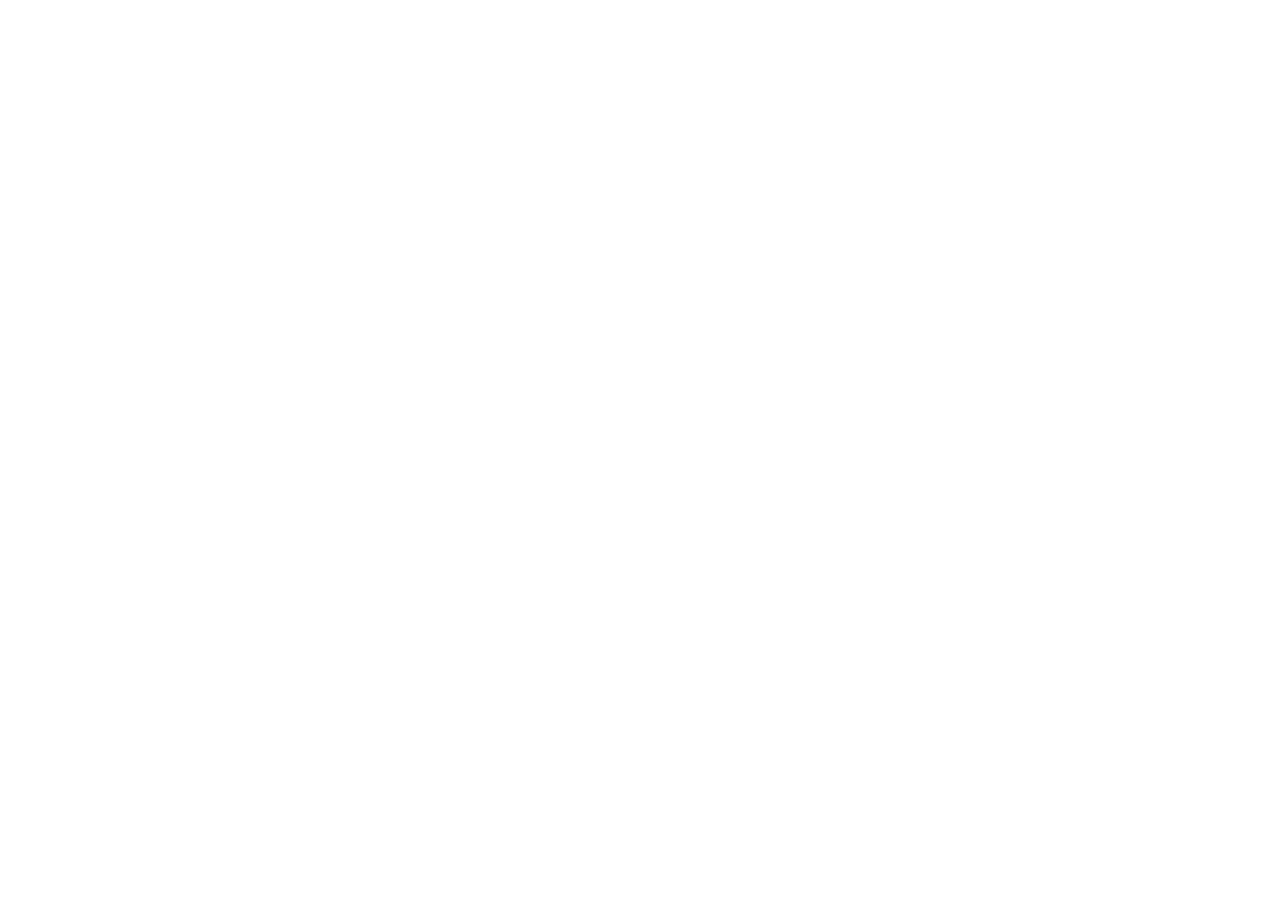
==== index.html @ f4dcdb53 "create new project" ====
<!DOCTYPE html>
<html lang="en">
<head>
  <meta charset="UTF-8">
  <meta http-equiv="X-UA-Compatible" content="IE=edge">
  <meta name="viewport" content="width=device-width, initial-scale=1.0">
  <title>newUserForm</title>
  <link rel="stylesheet" href="css/style.css">
</head>
<body>
  



  
  <script src="js/script.js"></script>
</body>
</html>
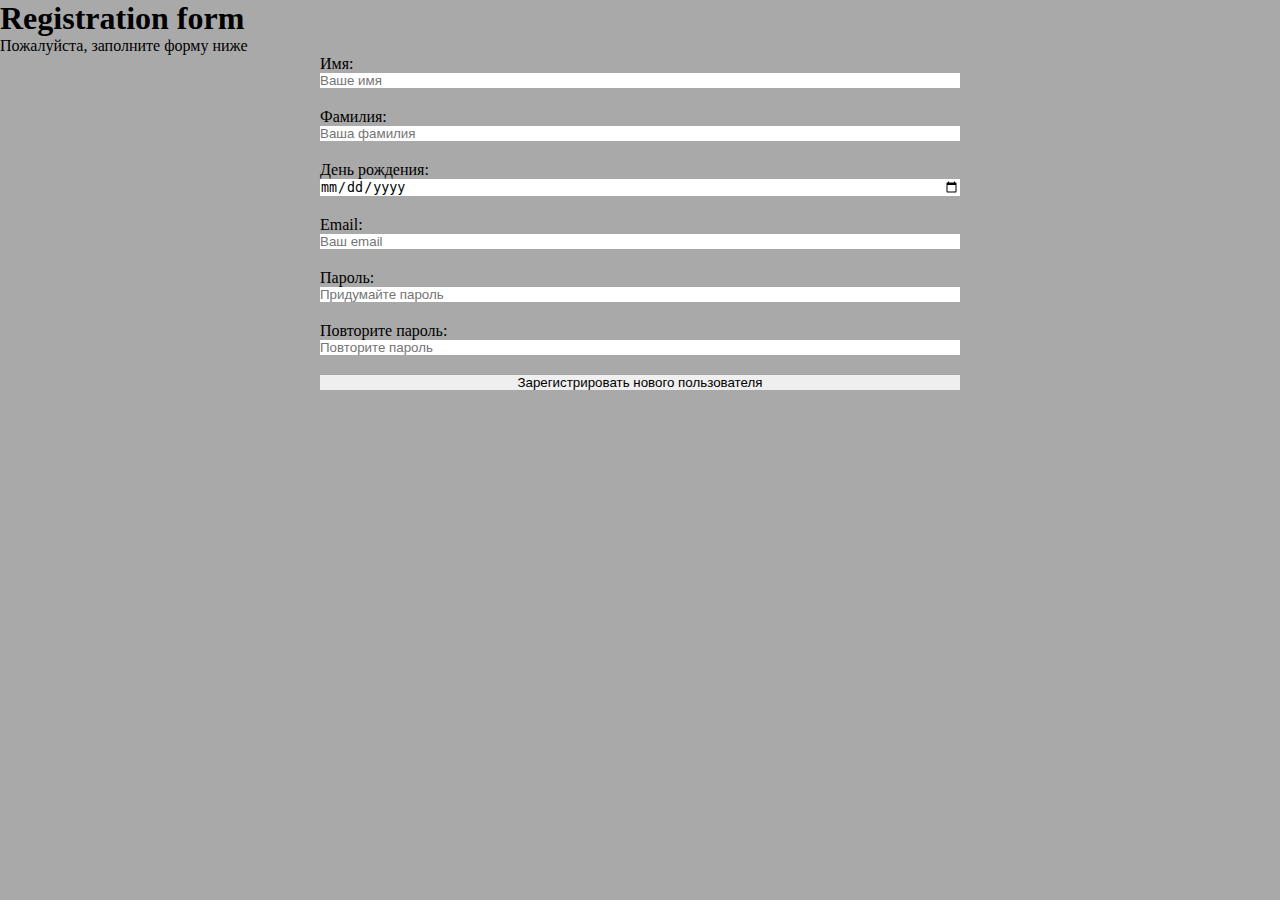
==== commit e5603593: "Сделал черновую разметку" ====
--- a/index.html
+++ b/index.html
@@ -1,5 +1,6 @@
 <!DOCTYPE html>
 <html lang="en">
+
 <head>
   <meta charset="UTF-8">
   <meta http-equiv="X-UA-Compatible" content="IE=edge">
@@ -7,12 +8,35 @@
   <title>newUserForm</title>
   <link rel="stylesheet" href="css/style.css">
 </head>
+
 <body>
-  
+  <section class="form-block"></section>
+  <h1 class="main-title">Registration form</h1>
+  <p class="main-title-subtitile">Пожалуйста, заполните форму ниже</p>
+
+  <form action="#" method="get" class="main-form form">
+
+    <!-- !лейблы не работают! -->
+    <label for="field-name">Имя:</label>
+    <input type="text" name="field-name" placeholder="Ваше имя" required>
+    <label for="field-surname">Фамилия:</label>
+    <input type="text" name="field-surname" placeholder="Ваша фамилия" required>
+    <label for="field-birthday">День рождения:</label>
+    <input type="date" name="field-birthday" placeholder="Дата вашего дня рождения" required>
+    <label for="field-email">Email:</label>
+    <input type="email" name="field-email" placeholder="Ваш email" required>
+    <label for="field-password">Пароль:</label>
+    <input type="password" name="field-password" placeholder="Придумайте пароль" required>
+    <label for="field-password-repeat">Повторите пароль:</label>
+    <input type="password" name="field-password-repeat" placeholder="Повторите пароль" required>
+
+    <button type="submit">Зарегистрировать нового пользователя</button>
+
+  </form>
 
 
 
-  
   <script src="js/script.js"></script>
 </body>
+
 </html>
--- a/css/style.css
+++ b/css/style.css
@@ -0,0 +1,47 @@
+/* минимальное обнуление */
+* {
+  padding: 0px;
+  margin: 0px;
+  border: 0px;
+}
+
+*,
+*:before,
+*:after {
+  box-sizing: border-box;
+}
+
+:focus,
+:active {
+  outline: none;
+}
+
+a:focus,
+a:active {
+  outline: none;
+}
+
+html,
+body {
+  height: 100%;
+  min-width: 320px;
+}
+
+body {
+  max-width: 1920px;
+  background-color: darkgrey;
+}
+
+/* --- общие стили --- */
+
+/* *temporary */
+.main-form {
+  display: flex;
+  flex-direction: column;
+  margin: 0 auto;
+  width: 50%;
+}
+
+.main-form label + input {
+  margin-bottom: 20px;
+}
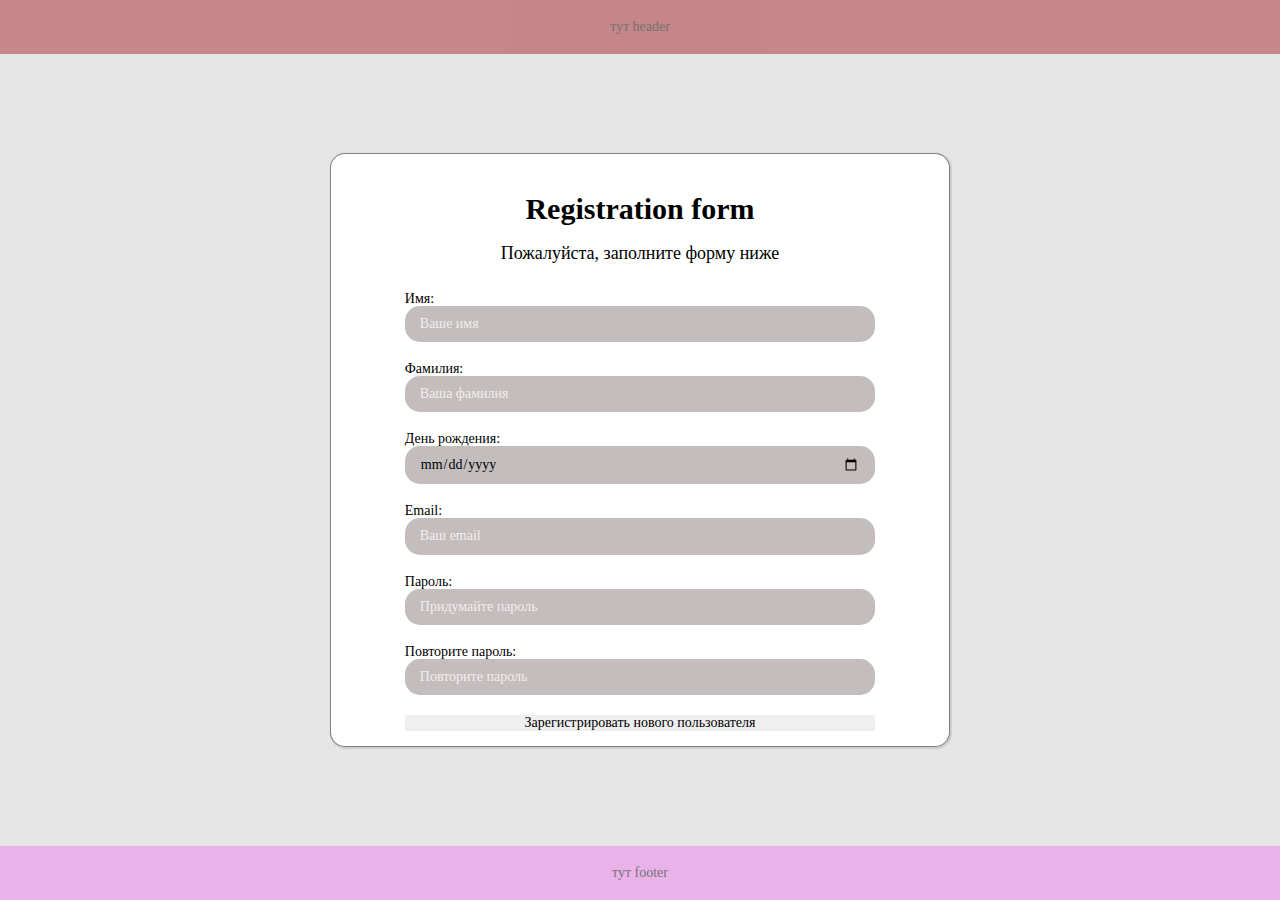
==== commit c3a8d5e8: "продолжил делать черновую стилизацию" ====
--- a/index.html
+++ b/index.html
@@ -6,36 +6,54 @@
   <meta http-equiv="X-UA-Compatible" content="IE=edge">
   <meta name="viewport" content="width=device-width, initial-scale=1.0">
   <title>newUserForm</title>
-  <link rel="stylesheet" href="css/style.css">
+  <link rel="stylesheet" href="css/normalize.css">
+  <link rel="stylesheet" href="css/main.css">
 </head>
 
 <body>
-  <section class="form-block"></section>
-  <h1 class="main-title">Registration form</h1>
-  <p class="main-title-subtitile">Пожалуйста, заполните форму ниже</p>
+  <div class="wrapper">
 
-  <form action="#" method="get" class="main-form form">
+    <header class="main-header">
+      <p>тут header</p>
+    </header>
 
-    <!-- !лейблы не работают! -->
-    <label for="field-name">Имя:</label>
-    <input type="text" name="field-name" placeholder="Ваше имя" required>
-    <label for="field-surname">Фамилия:</label>
-    <input type="text" name="field-surname" placeholder="Ваша фамилия" required>
-    <label for="field-birthday">День рождения:</label>
-    <input type="date" name="field-birthday" placeholder="Дата вашего дня рождения" required>
-    <label for="field-email">Email:</label>
-    <input type="email" name="field-email" placeholder="Ваш email" required>
-    <label for="field-password">Пароль:</label>
-    <input type="password" name="field-password" placeholder="Придумайте пароль" required>
-    <label for="field-password-repeat">Повторите пароль:</label>
-    <input type="password" name="field-password-repeat" placeholder="Повторите пароль" required>
+    <main class="main-content">
 
-    <button type="submit">Зарегистрировать нового пользователя</button>
+      <section class="form-section">
+        <h1 class="main-title">Registration form</h1>
+        <p class="main-title-subtitile">Пожалуйста, заполните форму ниже</p>
 
-  </form>
+        <form action="#" method="get" class="main-form form" id="registeredForm">
+          <label for="fieldName">Имя:</label>
+          <input type="text" name="field-name" id="fieldName" placeholder="Ваше имя" required>
 
+          <label for="fieldSurname">Фамилия:</label>
+          <input type="text" name="field-surname" id="fieldSurname" placeholder="Ваша фамилия" required>
 
+          <label for="fieldBirthday">День рождения:</label>
+          <input type="date" name="field-birthday" id="fieldBirthday" placeholder="Дата вашего дня рождения" required>
 
+          <label for="fieldEmail">Email:</label>
+          <input type="email" name="field-email" id="fieldEmail" placeholder="Ваш email" required>
+
+          <label for="fieldPassword">Пароль:</label>
+          <input type="password" name="field-password" id="fieldPassword" placeholder="Придумайте пароль" required>
+
+          <label for="fieldPasswordRepeat">Повторите пароль:</label>
+          <input type="password" name="field-password-repeat" id="fieldPasswordRepeat" placeholder="Повторите пароль"
+            required>
+
+          <button type="submit">Зарегистрировать нового пользователя</button>
+        </form>
+      </section>
+
+    </main>
+
+    <footer class="main-footer">
+      <p>тут footer</p>
+    </footer>
+
+  </div>
   <script src="js/script.js"></script>
 </body>
 
--- a/css/main.css
+++ b/css/main.css
@@ -0,0 +1,214 @@
+@charset "UTF-8";
+/* минимальное обнуление */
+* {
+  padding: 0px;
+  margin: 0px;
+  border: 0px;
+}
+
+*,
+*:before,
+*:after {
+  -webkit-box-sizing: border-box;
+          box-sizing: border-box;
+}
+
+:focus,
+:active {
+  outline: none;
+}
+
+a:focus,
+a:active {
+  outline: none;
+}
+
+nav,
+footer,
+header,
+aside {
+  display: block;
+}
+
+html,
+body {
+  height: 100%;
+  width: 100%;
+  font-size: 100%;
+  line-height: 1;
+  font-size: 14px;
+}
+
+body {
+  max-width: 1920px;
+  min-width: 320px;
+  background-color: rgba(0, 0, 0, 0.1);
+}
+
+input,
+button,
+textarea {
+  font-family: inherit;
+}
+
+input::-ms-clear {
+  display: none;
+}
+
+button {
+  cursor: pointer;
+}
+
+button::-moz-focus-inner {
+  padding: 0;
+  border: 0;
+}
+
+a,
+a:visited {
+  text-decoration: none;
+}
+
+a:hover {
+  text-decoration: none;
+}
+
+ul li {
+  list-style: none;
+}
+
+img {
+  vertical-align: top;
+}
+
+h1,
+h2,
+h3,
+h4,
+h5,
+h6 {
+  font-size: inherit;
+  font-weight: 400;
+}
+
+/* --- общие стили --- */
+.wrapper {
+  min-height: 100%;
+  display: -webkit-box;
+  display: -ms-flexbox;
+  display: flex;
+  -webkit-box-orient: vertical;
+  -webkit-box-direction: normal;
+      -ms-flex-direction: column;
+          flex-direction: column;
+}
+
+.main-header {
+  padding: 20px;
+  background-color: brown;
+  text-align: center;
+  opacity: 0.5;
+}
+
+.main-content {
+  -webkit-box-flex: 1;
+      -ms-flex: 1 1 auto;
+          flex: 1 1 auto;
+  padding: 20px;
+  display: -webkit-box;
+  display: -ms-flexbox;
+  display: flex;
+  -webkit-box-pack: center;
+      -ms-flex-pack: center;
+          justify-content: center;
+  -webkit-box-align: center;
+      -ms-flex-align: center;
+          align-items: center;
+}
+
+.form-section {
+  width: 50%;
+  height: auto;
+  padding: 15px;
+  border: 1px solid rgba(0, 0, 0, 0.5);
+  -webkit-box-shadow: 1px 1px 1px 1px #ccc;
+          box-shadow: 1px 1px 1px 1px #ccc;
+  background-color: #fff;
+  border-radius: 15px;
+  display: -webkit-box;
+  display: -ms-flexbox;
+  display: flex;
+  -webkit-box-orient: vertical;
+  -webkit-box-direction: normal;
+      -ms-flex-direction: column;
+          flex-direction: column;
+  -webkit-box-align: center;
+      -ms-flex-align: center;
+          align-items: center;
+}
+
+.main-form {
+  display: -webkit-box;
+  display: -ms-flexbox;
+  display: flex;
+  -webkit-box-orient: vertical;
+  -webkit-box-direction: normal;
+      -ms-flex-direction: column;
+          flex-direction: column;
+  -webkit-box-pack: justify;
+      -ms-flex-pack: justify;
+          justify-content: space-between;
+  width: 80%;
+}
+
+.main-title {
+  font-size: 30px;
+  font-weight: 700;
+  text-align: center;
+  margin-top: 25px;
+  margin-bottom: 20px;
+}
+
+.main-title-subtitile {
+  font-size: 18px;
+  text-align: center;
+  margin-bottom: 30px;
+}
+
+.main-form input {
+  background-color: rgba(135, 123, 123, 0.5);
+  border-radius: 15px;
+  padding: 10px 15px;
+  width: 100%;
+}
+
+.main-form input::-webkit-input-placeholder,
+.main-form input[type="date"]::-webkit-input-placeholder {
+  color: #f2eded;
+}
+
+.main-form input:-ms-input-placeholder,
+.main-form input[type="date"]:-ms-input-placeholder {
+  color: #f2eded;
+}
+
+.main-form input::-ms-input-placeholder,
+.main-form input[type="date"]::-ms-input-placeholder {
+  color: #f2eded;
+}
+
+.main-form input::placeholder,
+.main-form input[type="date"]::placeholder {
+  color: #f2eded;
+}
+
+.main-form label + input {
+  margin-bottom: 20px;
+}
+
+.main-footer {
+  background-color: violet;
+  padding: 20px;
+  text-align: center;
+  opacity: 0.5;
+}
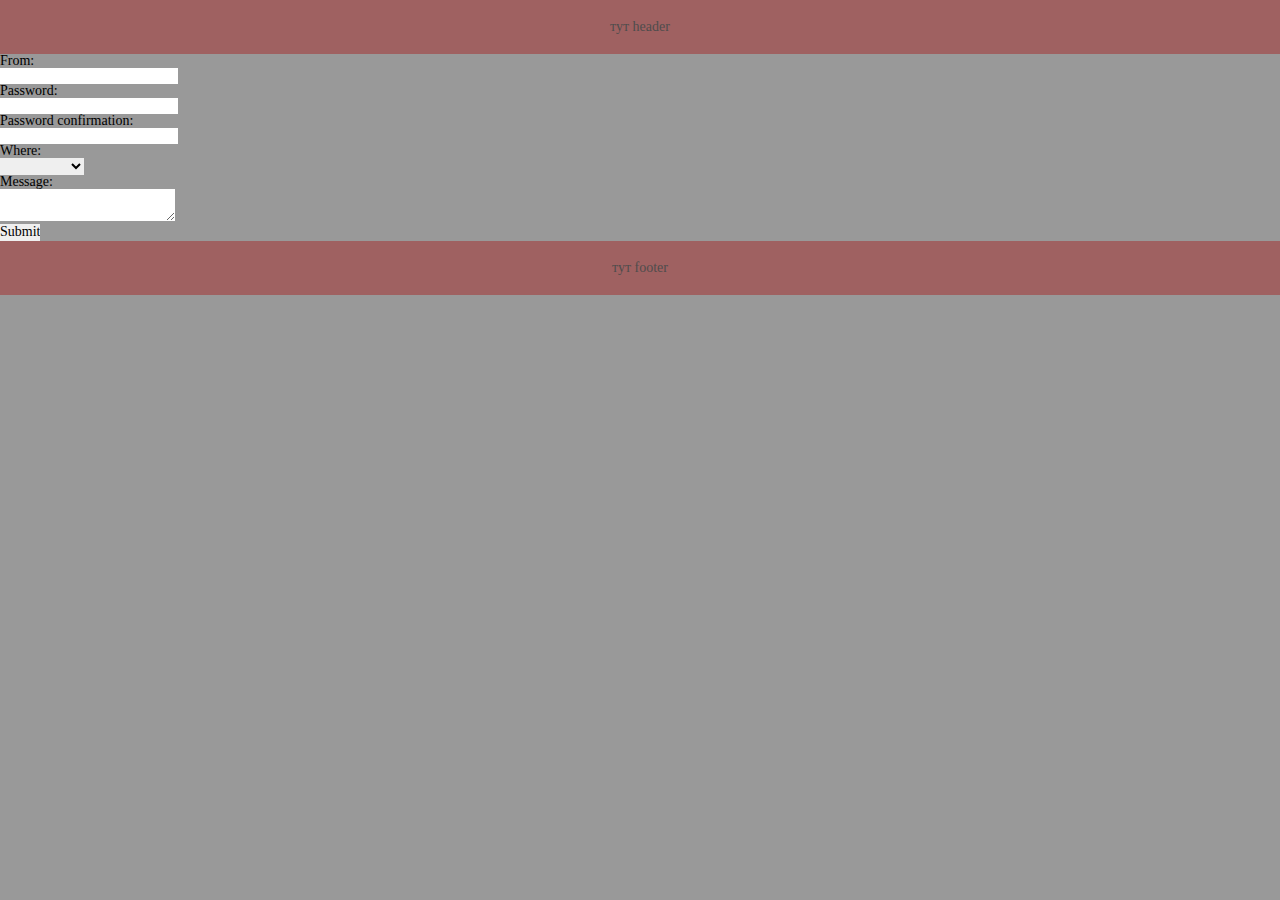
==== commit b3ca4b43: "начал писать код для валидации, пока черновой по видео-уроку" ====
--- a/index.html
+++ b/index.html
@@ -17,13 +17,71 @@
       <p>тут header</p>
     </header>
 
-    <main class="main-content">
+    <form action="#" class="form-validation">
+
+      <div>
+        <div>
+          <label for="">From:</label>
+        </div>
+        <div>
+          <input class="from field" type="text">
+        </div>
+      </div>
+
+      <div>
+        <div>
+          <label for="">Password:</label>
+        </div>
+        <div>
+          <input class="password field" type="password">
+        </div>
+      </div>
+
+      <div>
+        <div>
+          <label for="">Password confirmation:</label>
+        </div>
+        <div>
+          <input class="password-confirmation field" type="password">
+        </div>
+      </div>
+
+      <div>
+        <div>
+          <label for="">Where:</label>
+        </div>
+        <div>
+          <select class="where field" name="" id="select">
+            <option></option>
+            <option value="developers">Developers</option>
+            <option value="managers">Managers</option>
+            <option value="devops">Devops</option>
+          </select>
+        </div>
+      </div>
+
+      <div>
+        <div>
+          <label for="">Message:</label>
+        </div>
+        <div>
+          <textarea class="message field" name="" id="textarea"></textarea>
+        </div>
+      </div>
+
+      <input class="validate-btn" type="submit">
+
+    </form>
+
+
+
+    <!-- <main class="main-content">
 
       <section class="form-section">
         <h1 class="main-title">Registration form</h1>
         <p class="main-title-subtitile">Пожалуйста, заполните форму ниже</p>
 
-        <form action="#" method="get" class="main-form form" id="registeredForm">
+        <form class="main-form form" action="#" method="get" id="registeredForm">
           <label for="fieldName">Имя:</label>
           <input type="text" name="field-name" id="fieldName" placeholder="Ваше имя" required>
 
@@ -31,7 +89,7 @@
           <input type="text" name="field-surname" id="fieldSurname" placeholder="Ваша фамилия" required>
 
           <label for="fieldBirthday">День рождения:</label>
-          <input type="date" name="field-birthday" id="fieldBirthday" placeholder="Дата вашего дня рождения" required>
+          <input type="text" name="field-birthday" id="fieldBirthday" placeholder="Дата вашего дня рождения" required>
 
           <label for="fieldEmail">Email:</label>
           <input type="email" name="field-email" id="fieldEmail" placeholder="Ваш email" required>
@@ -40,14 +98,14 @@
           <input type="password" name="field-password" id="fieldPassword" placeholder="Придумайте пароль" required>
 
           <label for="fieldPasswordRepeat">Повторите пароль:</label>
-          <input type="password" name="field-password-repeat" id="fieldPasswordRepeat" placeholder="Повторите пароль"
-            required>
+          <input type="password" name="field-password-repeat" id="fieldPasswordRepeat"
+            placeholder="Пароль должен совпадать" required>
 
-          <button type="submit">Зарегистрировать нового пользователя</button>
+          <input class="btn" type="submit" id="subscribeBtn validateBtn" value="validate">
         </form>
       </section>
 
-    </main>
+    </main> -->
 
     <footer class="main-footer">
       <p>тут footer</p>
--- a/css/main.css
+++ b/css/main.css
@@ -42,7 +42,7 @@
 body {
   max-width: 1920px;
   min-width: 320px;
-  background-color: rgba(0, 0, 0, 0.1);
+  background-color: rgba(0, 0, 0, 0.4);
 }
 
 input,
@@ -89,6 +89,56 @@
 h6 {
   font-size: inherit;
   font-weight: 400;
+}
+
+.btn {
+  display: inline-block;
+  -webkit-box-sizing: border-box;
+          box-sizing: border-box;
+  padding: 0 20px;
+  margin-top: 20px;
+  margin-bottom: 20px;
+  outline: none;
+  border: none;
+  border-radius: 4px;
+  height: 32px;
+  line-height: 32px;
+  font-size: 14px;
+  font-weight: 500;
+  text-decoration: none;
+  color: #fff;
+  background-color: #ccc;
+  -webkit-box-shadow: 0 2px #ccc;
+          box-shadow: 0 2px #ccc;
+  cursor: pointer;
+  -webkit-user-select: none;
+     -moz-user-select: none;
+      -ms-user-select: none;
+          user-select: none;
+  -webkit-appearance: none;
+     -moz-appearance: none;
+          appearance: none;
+  -ms-touch-action: manipulation;
+      touch-action: manipulation;
+  vertical-align: top;
+}
+
+.btn:hover {
+  background-color: darkgrey;
+}
+
+.btn:active {
+  background-color: darkgrey !important;
+}
+
+.btn:focus-visible {
+  -webkit-box-shadow: 0 0 0 3px lightskyblue;
+          box-shadow: 0 0 0 3px lightskyblue;
+}
+
+.btn:disabled {
+  background-color: #6c87b5;
+  pointer-events: none;
 }
 
 /* --- общие стили --- */
@@ -175,30 +225,33 @@
   margin-bottom: 30px;
 }
 
+.main-form label {
+  margin-bottom: 5px;
+  padding-left: 15px;
+}
+
 .main-form input {
-  background-color: rgba(135, 123, 123, 0.5);
+  color: #fff;
+  text-shadow: 1px 1px 1px #ccc;
+  background-color: rgba(135, 130, 130, 0.5);
   border-radius: 15px;
   padding: 10px 15px;
   width: 100%;
 }
 
-.main-form input::-webkit-input-placeholder,
-.main-form input[type="date"]::-webkit-input-placeholder {
-  color: #f2eded;
-}
-
-.main-form input:-ms-input-placeholder,
-.main-form input[type="date"]:-ms-input-placeholder {
-  color: #f2eded;
-}
-
-.main-form input::-ms-input-placeholder,
-.main-form input[type="date"]::-ms-input-placeholder {
-  color: #f2eded;
-}
-
-.main-form input::placeholder,
-.main-form input[type="date"]::placeholder {
+.main-form input::-webkit-input-placeholder {
+  color: #f2eded;
+}
+
+.main-form input:-ms-input-placeholder {
+  color: #f2eded;
+}
+
+.main-form input::-ms-input-placeholder {
+  color: #f2eded;
+}
+
+.main-form input::placeholder {
   color: #f2eded;
 }
 
@@ -207,7 +260,7 @@
 }
 
 .main-footer {
-  background-color: violet;
+  background-color: brown;
   padding: 20px;
   text-align: center;
   opacity: 0.5;
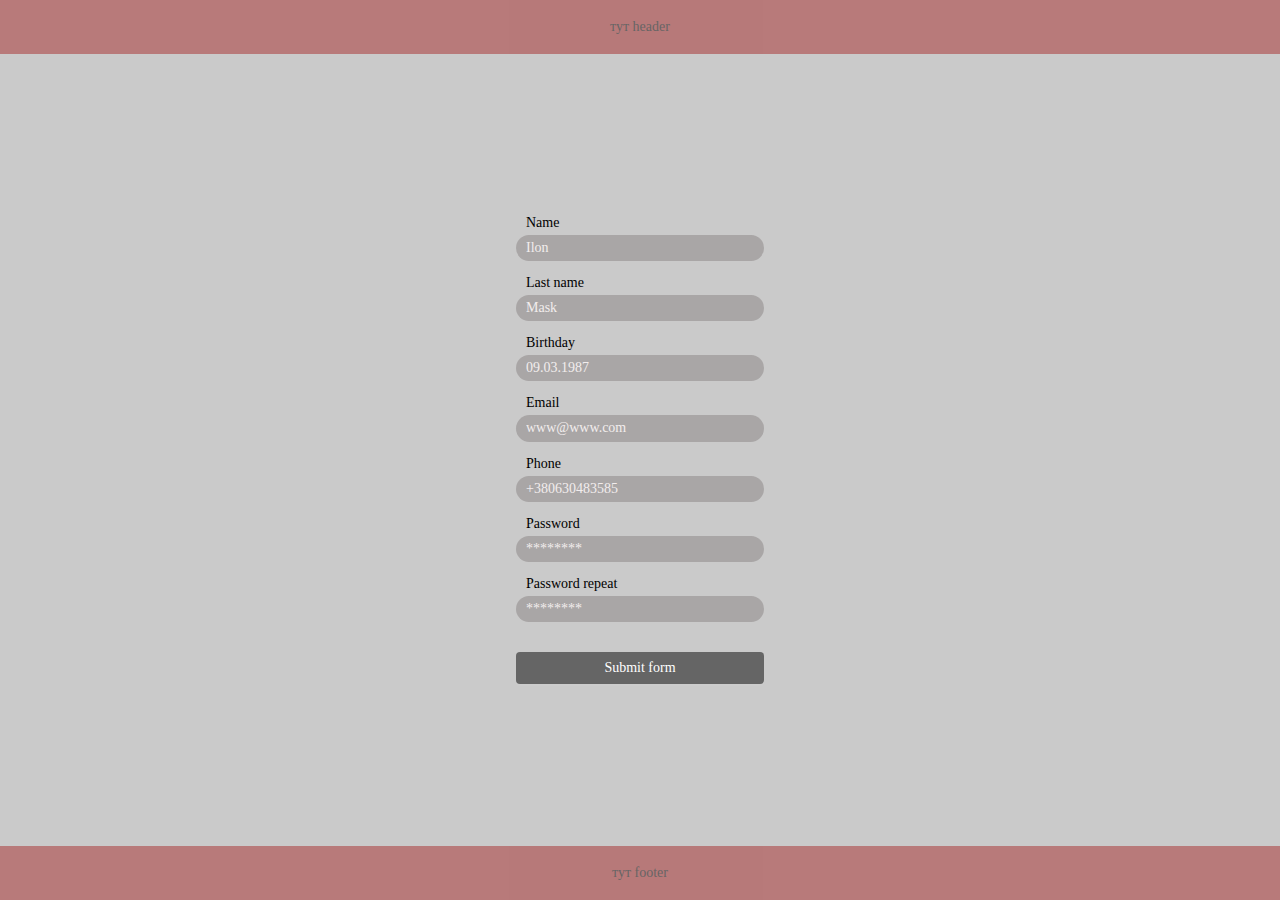
==== commit f44dfefc: "Преварительно черновой вариант готов" ====
--- a/index.html
+++ b/index.html
@@ -17,7 +17,134 @@
       <p>тут header</p>
     </header>
 
-    <form action="#" class="form-validation">
+    <!-- TODO потом убрать инлайновый стиль -->
+    <main class="main" style="display: flex; justify-content: center; padding: 20px">
+
+      <form class="main-form" action="#" name="mainForm" novalidate>
+
+        <!-- ! autocomplete глючит -->
+        <div class="form__group">
+          <label for="nameField">Name</label>
+          <input class="input input-name" id="nameField" type="text" name="name" placeholder="Ilon" autocomplete="off">
+          <div class="error"></div>
+        </div>
+
+        <div class="form__group">
+          <label for="lastnameField">Last name</label>
+          <input class="input input-lastname" id="lastnameField" type="text" name="lastName" placeholder="Mask">
+          <div class="error"></div>
+        </div>
+
+        <div class="form__group">
+          <label for="birthdayField">Birthday</label>
+          <input class="input input-birthday" id="birthdayField" type="text" name="birthday" placeholder="09.03.1987">
+          <div class="error"></div>
+        </div>
+
+        <div class="form__group">
+          <label for="emeilField">Email</label>
+          <input class="input input-email" id="emeilField" type="email" name="email" placeholder="www@www.com">
+          <div class="error"></div>
+        </div>
+
+        <div class="form__group">
+          <label for="phoneField">Phone</label>
+          <input class="input input-phone" id="phoneField" type="tel" name="phone" placeholder="+380630483585">
+          <div class="error"></div>
+        </div>
+
+        <div class="form__group ">
+          <label for="passwordField">Password</label>
+          <input class="input input-password password" id="passwordField" type="password" name="password"
+            placeholder="********" autocomplete="no">
+          
+          <div class="error"></div>
+        </div>
+
+        <div class="form__group">
+          <label for="passwordRepeatField">Password repeat</label>
+          <input class="input input-password-repeat" id="passwordRepeatField" type="password" name="passwordRepeat"
+            placeholder="********" autocomplete="no">
+          <div class="error"></div>
+        </div>
+
+        <!-- <div class="form__group">
+          <input class="form-checkbox" type="checkbox" id="checkbox">
+          <label for="checkbox">checkbox</label>
+          <div class="error"></div>
+        </div> -->
+
+        <button class="btn" type="submit">
+          Submit form
+        </button>
+      </form>
+
+
+
+
+    </main>
+
+
+    <!-- <form class="form-with-validation" action="#">
+
+        <div>
+          <div>
+            <label for="">From:</label>
+          </div>
+          <div>
+            <input class="from field" type="text">
+          </div>
+        </div>
+
+        <div>
+          <div>
+            <label for="">Password:</label>
+          </div>
+          <div>
+            <input class="password field" type="password">
+          </div>
+        </div>
+
+        <div>
+          <div>
+            <label for="">Password confirmation:</label>
+          </div>
+          <div>
+            <input class="password-confirmation field" type="password">
+          </div>
+        </div>
+
+        <div>
+          <div>
+            <label for="">Where:</label>
+          </div>
+          <div>
+            <select class="where field" name="">
+              <option value=""></option>
+              <option value="developers">Developers</option>
+              <option value="managers">Managers</option>
+              <option value="devops">DevOps</option>
+            </select>
+          </div>
+        </div>
+
+        <div>
+          <div>
+            <label for="">Message:</label>
+          </div>
+          <div>
+            <textarea class="message field" name=""></textarea>
+          </div>
+        </div>
+
+        <input class="validate-btn" id="validate" type="submit">
+
+      </form> -->
+
+
+
+    <!-- делал по курсу -->
+    <!-- <form action="#" class="form-validation">
 
       <div>
         <div>
@@ -71,10 +198,10 @@
 
       <input class="validate-btn" type="submit">
 
-    </form>
-
-
-
+    </form> -->
+
+
+    <!-- ====== я делал ====== -->
     <!-- <main class="main-content">
 
       <section class="form-section">
@@ -112,7 +239,9 @@
     </footer>
 
   </div>
-  <script src="js/script.js"></script>
+  <!-- <script src="js/script.js"></script> -->
+  <!-- <script src="js/myScript.js"></script> -->
+  <script src="js/validationForm.js"></script>
 </body>
 
 </html>
--- a/css/main.css
+++ b/css/main.css
@@ -42,7 +42,7 @@
 body {
   max-width: 1920px;
   min-width: 320px;
-  background-color: rgba(0, 0, 0, 0.4);
+  background-color: rgba(80, 80, 80, 0.3);
 }
 
 input,
@@ -96,8 +96,8 @@
   -webkit-box-sizing: border-box;
           box-sizing: border-box;
   padding: 0 20px;
-  margin-top: 20px;
-  margin-bottom: 20px;
+  margin-top: 0;
+  margin-bottom: 0;
   outline: none;
   border: none;
   border-radius: 4px;
@@ -107,7 +107,7 @@
   font-weight: 500;
   text-decoration: none;
   color: #fff;
-  background-color: #ccc;
+  background-color: rgba(0, 0, 0, 0.5);
   -webkit-box-shadow: 0 2px #ccc;
           box-shadow: 0 2px #ccc;
   cursor: pointer;
@@ -160,7 +160,7 @@
   opacity: 0.5;
 }
 
-.main-content {
+.main {
   -webkit-box-flex: 1;
       -ms-flex: 1 1 auto;
           flex: 1 1 auto;
@@ -208,7 +208,7 @@
   -webkit-box-pack: justify;
       -ms-flex-pack: justify;
           justify-content: space-between;
-  width: 80%;
+  width: 20%;
 }
 
 .main-title {
@@ -225,20 +225,28 @@
   margin-bottom: 30px;
 }
 
-.main-form label {
+.form__group label {
   margin-bottom: 5px;
-  padding-left: 15px;
-}
-
-.main-form input {
+  padding-left: 10px;
+}
+
+.main-form label + input {
+  margin-top: 5px;
+}
+
+.form__group input {
   color: #fff;
-  text-shadow: 1px 1px 1px #ccc;
   background-color: rgba(135, 130, 130, 0.5);
   border-radius: 15px;
-  padding: 10px 15px;
+  padding: 5px 10px;
   width: 100%;
 }
 
+.form__group input#checkbox {
+  width: auto;
+  vertical-align: bottom;
+}
+
 .main-form input::-webkit-input-placeholder {
   color: #f2eded;
 }
@@ -255,8 +263,8 @@
   color: #f2eded;
 }
 
-.main-form label + input {
-  margin-bottom: 20px;
+.main-form .btn {
+  margin-top: 15px;
 }
 
 .main-footer {
@@ -265,3 +273,8 @@
   text-align: center;
   opacity: 0.5;
 }
+
+.error {
+  height: 15px;
+  color: red;
+}
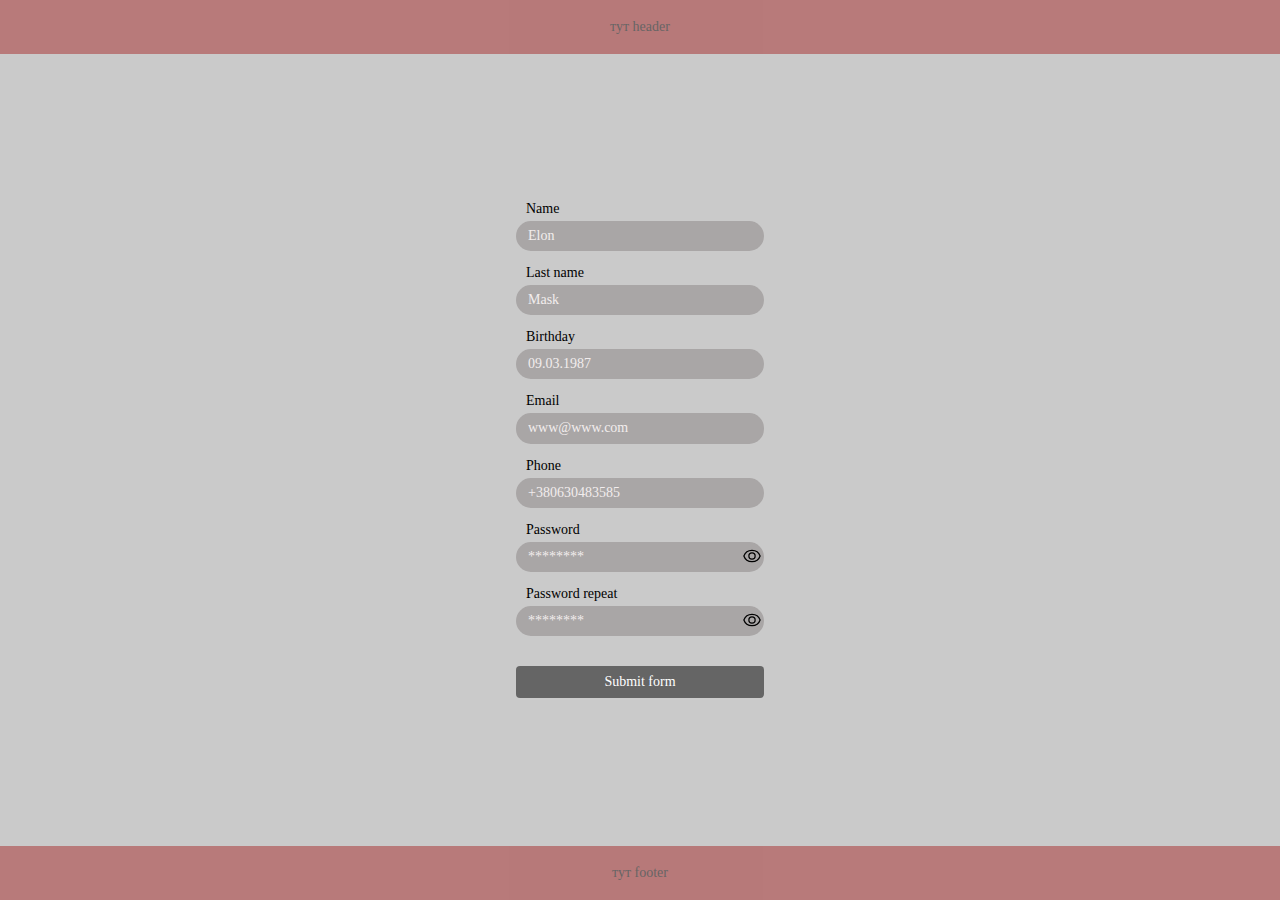
==== commit 6f993ebd: "Добавил всем инпутам красный бордер при ошибке" ====
--- a/index.html
+++ b/index.html
@@ -23,9 +23,10 @@
       <form class="main-form" action="#" name="mainForm" novalidate>
 
         <!-- ! autocomplete глючит -->
+        <!--  можно добавить title, но так не интересно -->
         <div class="form__group">
           <label for="nameField">Name</label>
-          <input class="input input-name" id="nameField" type="text" name="name" placeholder="Ilon" autocomplete="off">
+          <input class="input input-name" id="nameField" type="text" name="name" placeholder="Elon" autocomplete="off">
           <div class="error"></div>
         </div>
 
@@ -53,15 +54,14 @@
           <div class="error"></div>
         </div>
 
-        <div class="form__group ">
+        <div class="form__group form__group-password">
           <label for="passwordField">Password</label>
           <input class="input input-password password" id="passwordField" type="password" name="password"
             placeholder="********" autocomplete="no">
-          
-          <div class="error"></div>
-        </div>
-
-        <div class="form__group">
+          <div class="error"></div>
+        </div>
+
+        <div class="form__group form__group-password">
           <label for="passwordRepeatField">Password repeat</label>
           <input class="input input-password-repeat" id="passwordRepeatField" type="password" name="passwordRepeat"
             placeholder="********" autocomplete="no">
--- a/css/main.css
+++ b/css/main.css
@@ -124,7 +124,7 @@
 }
 
 .btn:hover {
-  background-color: darkgrey;
+  background-color: #6c87b5;
 }
 
 .btn:active {
@@ -137,7 +137,7 @@
 }
 
 .btn:disabled {
-  background-color: #6c87b5;
+  background-color: darkgrey;
   pointer-events: none;
 }
 
@@ -240,6 +240,7 @@
   border-radius: 15px;
   padding: 5px 10px;
   width: 100%;
+  border: 2px solid transparent;
 }
 
 .form__group input#checkbox {
@@ -261,6 +262,15 @@
 
 .main-form input::placeholder {
   color: #f2eded;
+}
+
+.input-password {
+  position: relative;
+}
+
+.input-password::after {
+  position: absolute;
+  content: "a";
 }
 
 .main-form .btn {
@@ -275,6 +285,28 @@
 }
 
 .error {
+  padding-left: 5px;
   height: 15px;
   color: red;
 }
+
+.eye {
+  position: absolute;
+  width: 20px;
+  height: 20px;
+}
+
+.form__group-password {
+  position: relative;
+}
+
+.form__group-password:after {
+  position: absolute;
+  top: 37%;
+  right: 2px;
+  content: "";
+  width: 20px;
+  height: 20px;
+  background-image: url("../img/eye--open.svg");
+  cursor: pointer;
+}
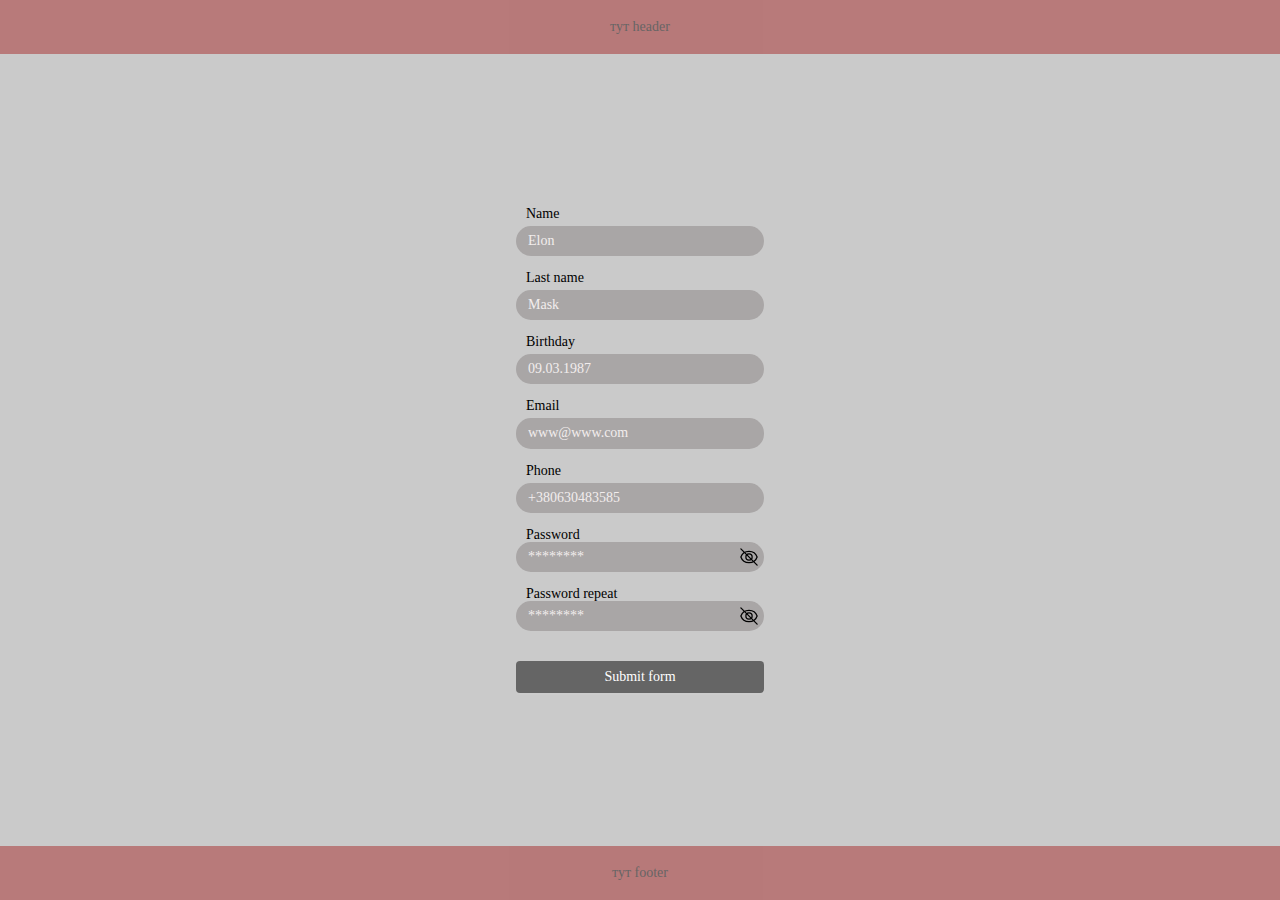
==== commit 4666a2c3: "Сделать показать/скрыть пароль по нажатию на глаз" ====
--- a/index.html
+++ b/index.html
@@ -56,15 +56,17 @@
 
         <div class="form__group form__group-password">
           <label for="passwordField">Password</label>
-          <input class="input input-password password" id="passwordField" type="password" name="password"
+          <div class="eye eye--close"></div>
+          <input class="input input-password password password-group" id="passwordField" type="password" name="password"
             placeholder="********" autocomplete="no">
           <div class="error"></div>
         </div>
 
         <div class="form__group form__group-password">
           <label for="passwordRepeatField">Password repeat</label>
-          <input class="input input-password-repeat" id="passwordRepeatField" type="password" name="passwordRepeat"
-            placeholder="********" autocomplete="no">
+          <div class="eye eye--close"></div>
+          <input class="input input-password-repeat password-group" id="passwordRepeatField" type="password"
+            name="passwordRepeat" placeholder="********" autocomplete="no">
           <div class="error"></div>
         </div>
 
--- a/css/main.css
+++ b/css/main.css
@@ -264,15 +264,6 @@
   color: #f2eded;
 }
 
-.input-password {
-  position: relative;
-}
-
-.input-password::after {
-  position: absolute;
-  content: "a";
-}
-
 .main-form .btn {
   margin-top: 15px;
 }
@@ -291,22 +282,25 @@
 }
 
 .eye {
+  position: relative;
+  height: 0;
+  width: 100%;
+}
+
+.eye::after {
   position: absolute;
+  content: "";
+  top: 5px;
+  right: 2%;
   width: 20px;
   height: 20px;
-}
-
-.form__group-password {
-  position: relative;
-}
-
-.form__group-password:after {
-  position: absolute;
-  top: 37%;
-  right: 2px;
-  content: "";
-  width: 20px;
-  height: 20px;
+  cursor: pointer;
+}
+
+.eye--open:after {
   background-image: url("../img/eye--open.svg");
-  cursor: pointer;
-}
+}
+
+.eye--close:after {
+  background-image: url("../img/eye--close.svg");
+}
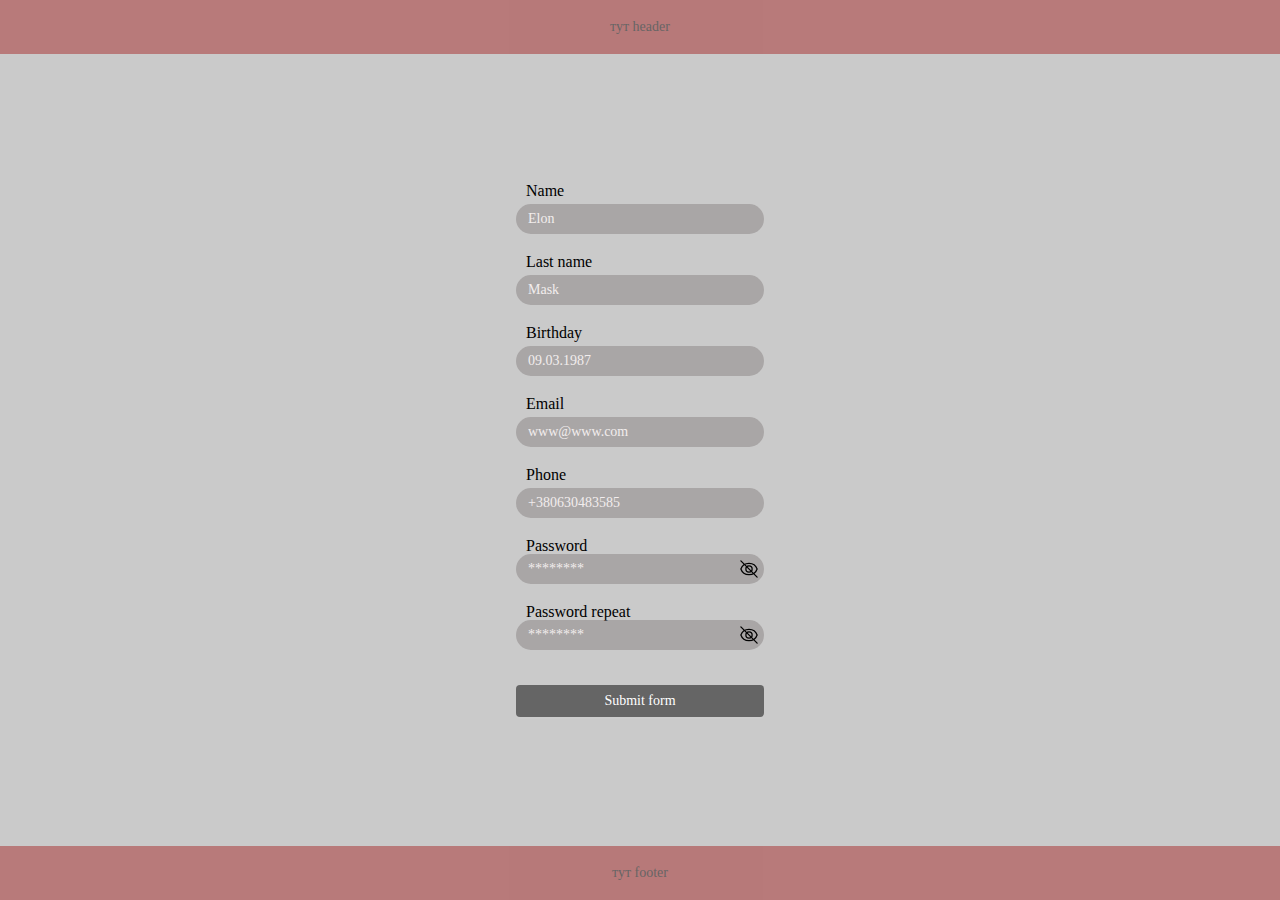
==== commit d3d3ef74: "Форма впринципе рабочая. Последний сейв перед новой версией" ====
--- a/index.html
+++ b/index.html
@@ -27,47 +27,47 @@
         <div class="form__group">
           <label for="nameField">Name</label>
           <input class="input input-name" id="nameField" type="text" name="name" placeholder="Elon" autocomplete="off">
-          <div class="error"></div>
+          <div class="error hidden">Введите корректное имя</div>
         </div>
 
         <div class="form__group">
           <label for="lastnameField">Last name</label>
           <input class="input input-lastname" id="lastnameField" type="text" name="lastName" placeholder="Mask">
-          <div class="error"></div>
+          <div class="error hidden"></div>
         </div>
 
         <div class="form__group">
           <label for="birthdayField">Birthday</label>
           <input class="input input-birthday" id="birthdayField" type="text" name="birthday" placeholder="09.03.1987">
-          <div class="error"></div>
+          <div class="error hidden"></div>
         </div>
 
         <div class="form__group">
           <label for="emeilField">Email</label>
           <input class="input input-email" id="emeilField" type="email" name="email" placeholder="www@www.com">
-          <div class="error"></div>
+          <div class="error hidden"></div>
         </div>
 
         <div class="form__group">
           <label for="phoneField">Phone</label>
           <input class="input input-phone" id="phoneField" type="tel" name="phone" placeholder="+380630483585">
-          <div class="error"></div>
+          <div class="error hidden"></div>
         </div>
 
         <div class="form__group form__group-password">
           <label for="passwordField">Password</label>
           <div class="eye eye--close"></div>
           <input class="input input-password password password-group" id="passwordField" type="password" name="password"
-            placeholder="********" autocomplete="no">
-          <div class="error"></div>
+            placeholder="********">
+          <div class="error hidden"></div>
         </div>
 
         <div class="form__group form__group-password">
           <label for="passwordRepeatField">Password repeat</label>
           <div class="eye eye--close"></div>
           <input class="input input-password-repeat password-group" id="passwordRepeatField" type="password"
-            name="passwordRepeat" placeholder="********" autocomplete="no">
-          <div class="error"></div>
+            name="passwordRepeat" placeholder="********">
+          <div class="error hidden"></div>
         </div>
 
         <!-- <div class="form__group">
--- a/css/main.css
+++ b/css/main.css
@@ -228,6 +228,8 @@
 .form__group label {
   margin-bottom: 5px;
   padding-left: 10px;
+  font-size: 16px;
+  font-weight: 500;
 }
 
 .main-form label + input {
@@ -276,9 +278,14 @@
 }
 
 .error {
+  margin-bottom: 5px;
   padding-left: 5px;
   height: 15px;
   color: red;
+}
+
+.hidden {
+  visibility: hidden;
 }
 
 .eye {
